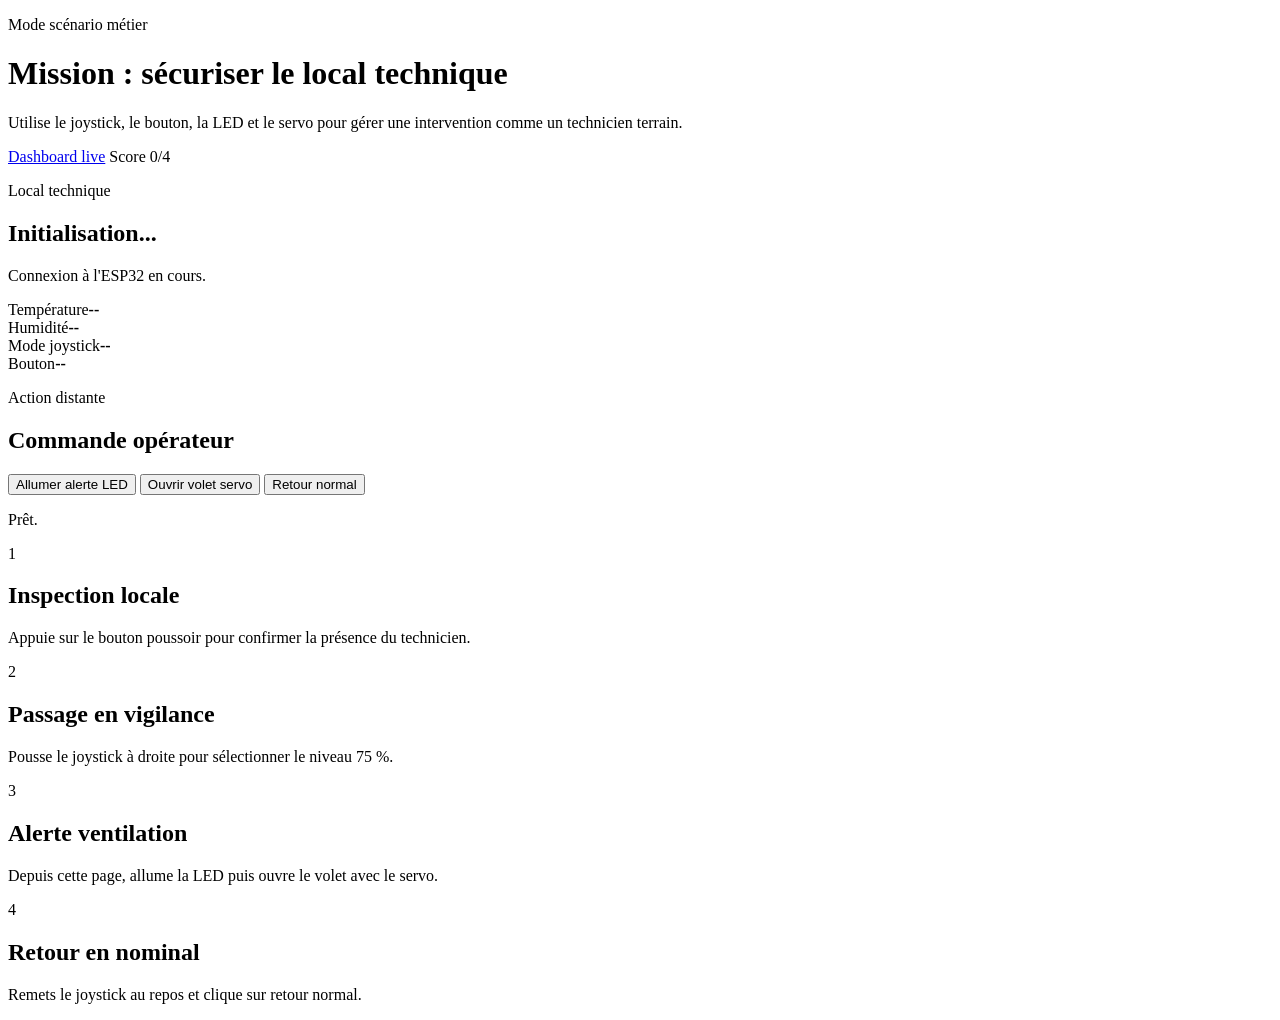
==== data/scenario.html @ 54068b86 "feat: add ESP32 IoT station with MQTT offline mode and web dashboard" ====
<!doctype html>
<html lang="fr">
<head>
  <meta charset="utf-8">
  <meta name="viewport" content="width=device-width, initial-scale=1">
  <title>Mission local technique - ESP32</title>
  <link rel="stylesheet" href="/style.css">
</head>
<body>
  <main class="shell">
    <header class="hero mission-hero">
      <div>
        <p class="eyebrow">Mode scénario métier</p>
        <h1>Mission : sécuriser le local technique</h1>
        <p class="subtitle">Utilise le joystick, le bouton, la LED et le servo pour gérer une intervention comme un technicien terrain.</p>
      </div>
      <div class="status-row">
        <a class="nav-link" href="/">Dashboard live</a>
        <span id="missionScore" class="badge badge-muted">Score 0/4</span>
      </div>
    </header>

    <section class="mission-board">
      <article class="mission-status">
        <p class="eyebrow">Local technique</p>
        <h2 id="missionTitle">Initialisation...</h2>
        <p id="missionText">Connexion à l'ESP32 en cours.</p>

        <div class="mission-metrics">
          <div><span>Température</span><strong id="mTemp">--</strong></div>
          <div><span>Humidité</span><strong id="mHumidity">--</strong></div>
          <div><span>Mode joystick</span><strong id="mJoystick">--</strong></div>
          <div><span>Bouton</span><strong id="mButton">--</strong></div>
        </div>
      </article>

      <article class="mission-controls">
        <p class="eyebrow">Action distante</p>
        <h2>Commande opérateur</h2>
        <div class="mission-actions">
          <button id="alertLed">Allumer alerte LED</button>
          <button id="openVent">Ouvrir volet servo</button>
          <button id="resetActuators">Retour normal</button>
        </div>
        <p id="missionMessage" class="message">Prêt.</p>
      </article>
    </section>

    <section class="mission-steps">
      <article id="step1" class="mission-step">
        <span>1</span>
        <div>
          <h2>Inspection locale</h2>
          <p>Appuie sur le bouton poussoir pour confirmer la présence du technicien.</p>
        </div>
      </article>

      <article id="step2" class="mission-step">
        <span>2</span>
        <div>
          <h2>Passage en vigilance</h2>
          <p>Pousse le joystick à droite pour sélectionner le niveau 75 %.</p>
        </div>
      </article>

      <article id="step3" class="mission-step">
        <span>3</span>
        <div>
          <h2>Alerte ventilation</h2>
          <p>Depuis cette page, allume la LED puis ouvre le volet avec le servo.</p>
        </div>
      </article>

      <article id="step4" class="mission-step">
        <span>4</span>
        <div>
          <h2>Retour en nominal</h2>
          <p>Remets le joystick au repos et clique sur retour normal.</p>
        </div>
      </article>
    </section>
  </main>

  <script src="/scenario.js"></script>
</body>
</html>
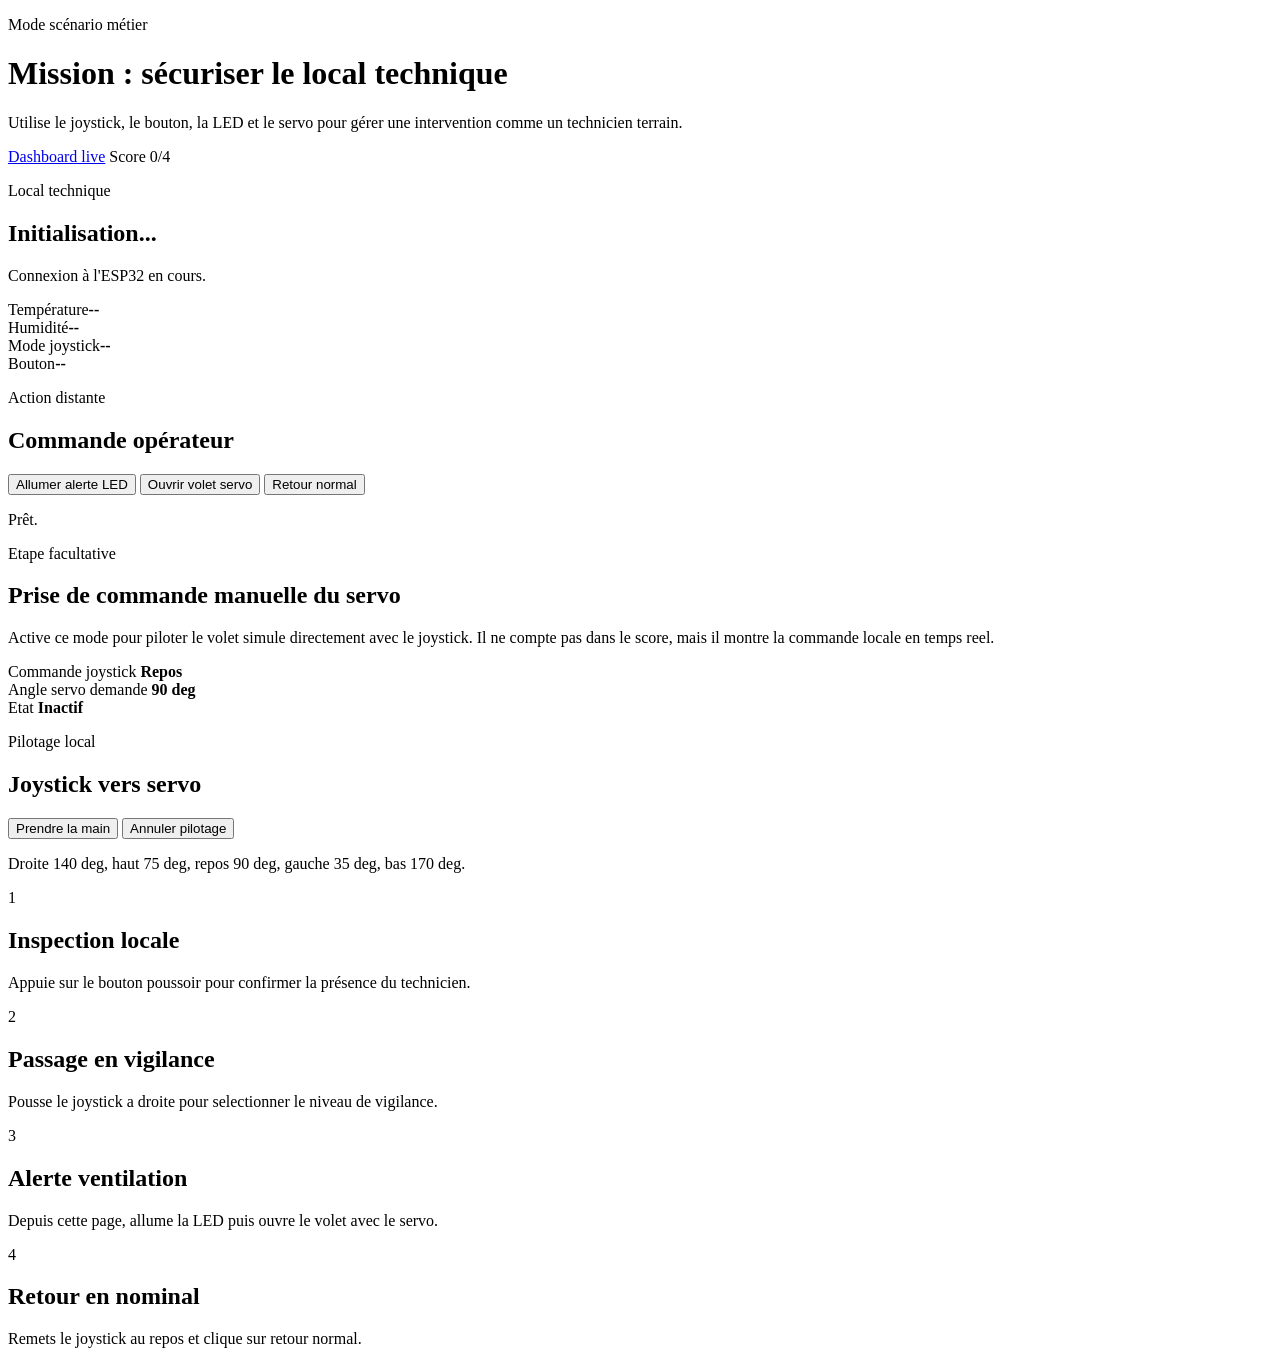
==== commit 327e14a9: "Implement manual servo control section in scenario.html Added manual control section for servo opera" ====
--- a/data/scenario.html
+++ b/data/scenario.html
@@ -46,6 +46,38 @@
       </article>
     </section>
 
+    <section class="mission-manual">
+      <article class="mission-status">
+        <p class="eyebrow">Etape facultative</p>
+        <h2>Prise de commande manuelle du servo</h2>
+        <p>Active ce mode pour piloter le volet simule directement avec le joystick. Il ne compte pas dans le score, mais il montre la commande locale en temps reel.</p>
+        <div class="manual-grid">
+          <div>
+            <span>Commande joystick</span>
+            <strong id="manualDirection">Repos</strong>
+          </div>
+          <div>
+            <span>Angle servo demande</span>
+            <strong id="manualAngle">90 deg</strong>
+          </div>
+          <div>
+            <span>Etat</span>
+            <strong id="manualState">Inactif</strong>
+          </div>
+        </div>
+      </article>
+
+      <article class="mission-controls">
+        <p class="eyebrow">Pilotage local</p>
+        <h2>Joystick vers servo</h2>
+        <div class="mission-actions">
+          <button id="enableManualServo" class="button-fun">Prendre la main</button>
+          <button id="disableManualServo" class="button-secondary">Annuler pilotage</button>
+        </div>
+        <p class="message">Droite 140 deg, haut 75 deg, repos 90 deg, gauche 35 deg, bas 170 deg.</p>
+      </article>
+    </section>
+
     <section class="mission-steps">
       <article id="step1" class="mission-step">
         <span>1</span>
@@ -59,7 +91,7 @@
         <span>2</span>
         <div>
           <h2>Passage en vigilance</h2>
-          <p>Pousse le joystick à droite pour sélectionner le niveau 75 %.</p>
+          <p>Pousse le joystick a droite pour selectionner le niveau de vigilance.</p>
         </div>
       </article>
 
